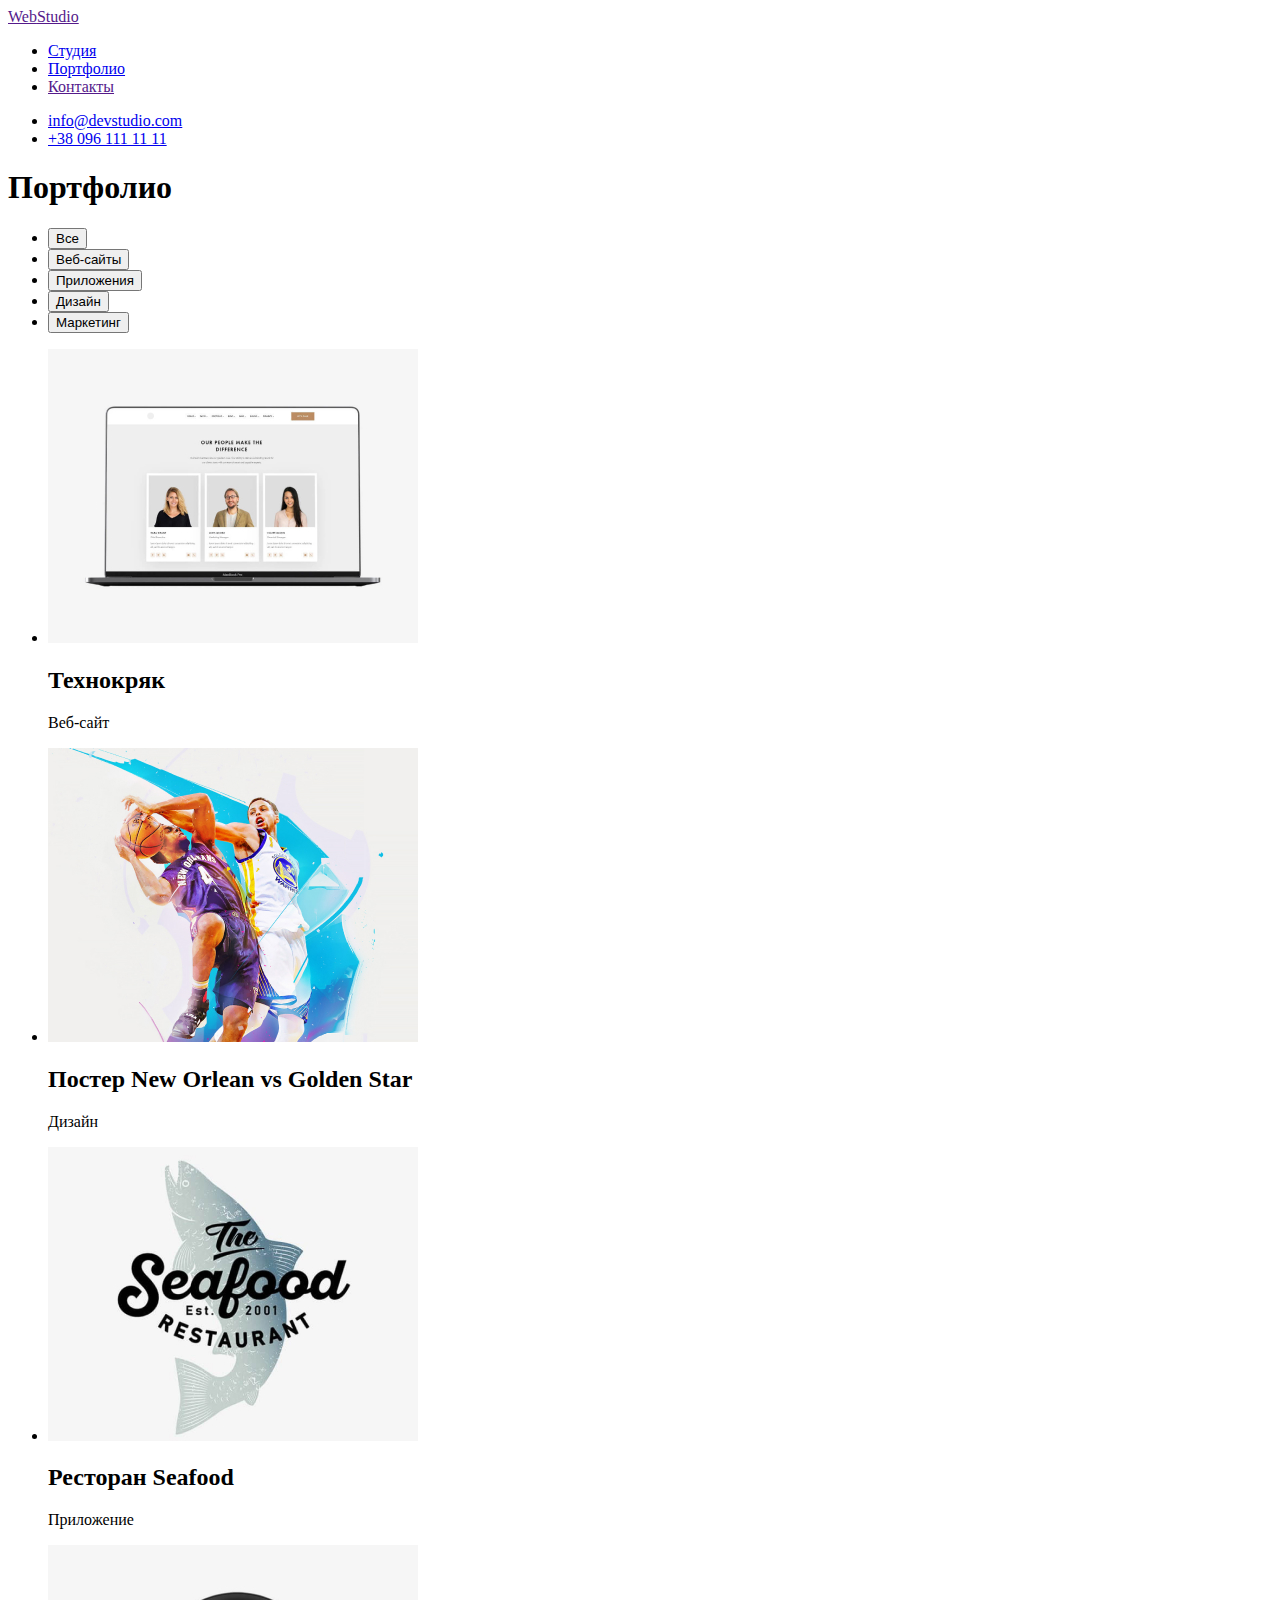
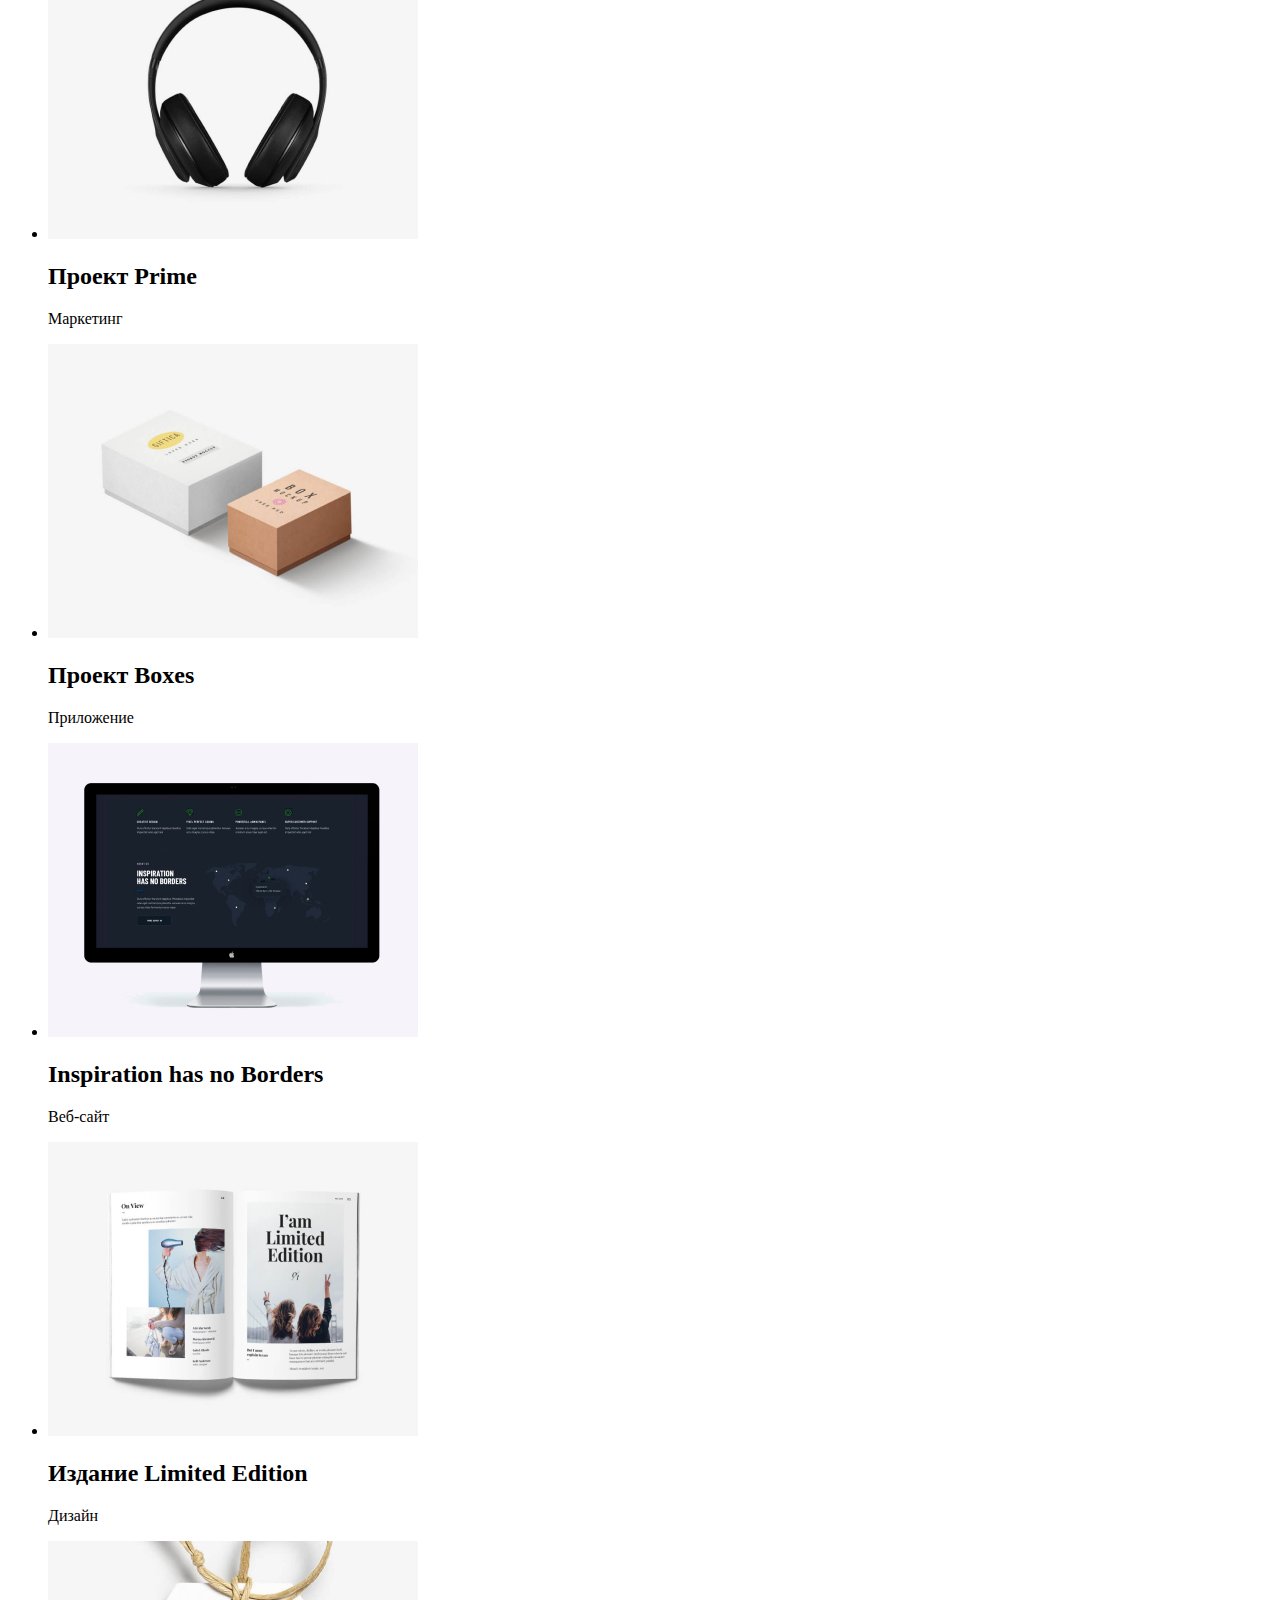
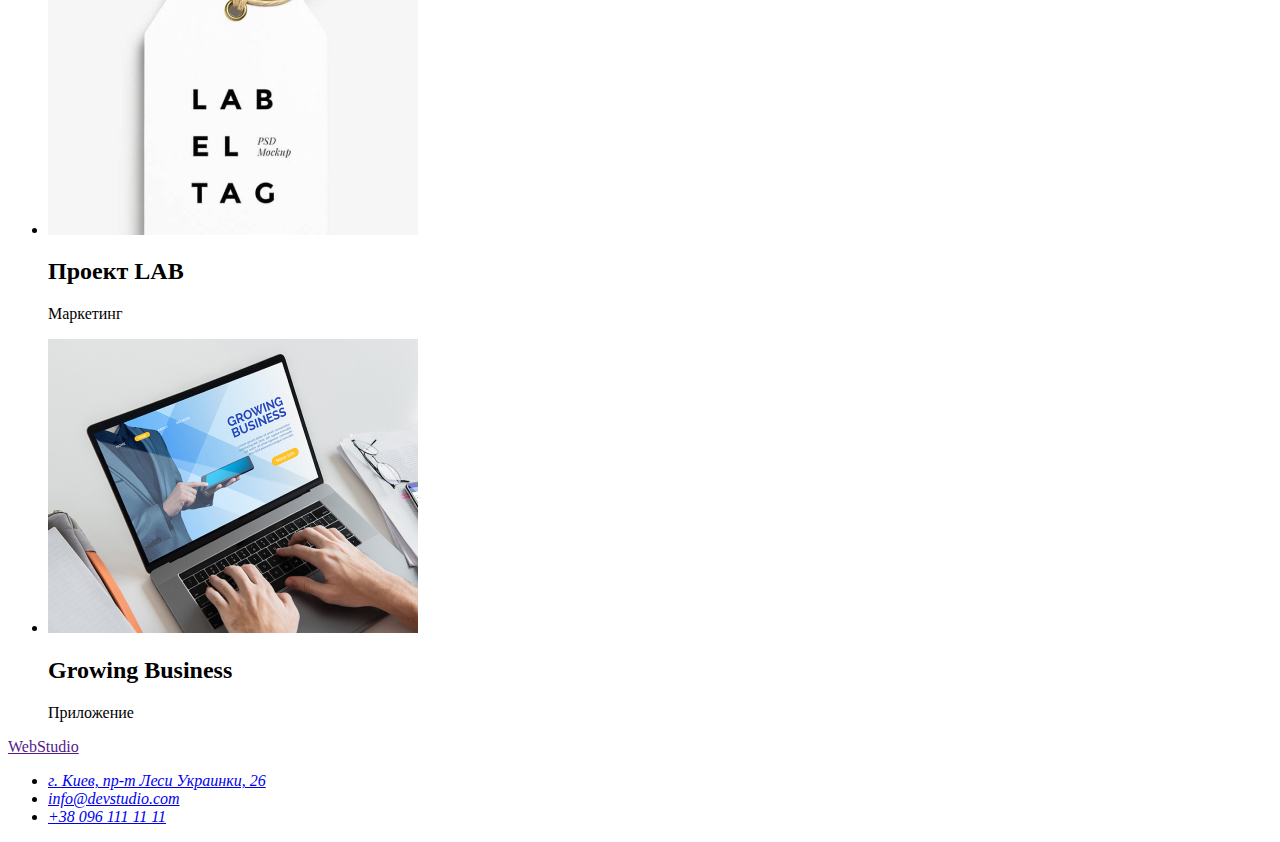
==== portfolio.html @ a083ef57 "portfolio" ====
<!DOCTYPE html>
<html lang="ru">
  <head>
    <meta charset="UTF-8" />
    <meta http-equiv="X-UA-Compatible" content="IE=edge" />
    <meta name="viewport" content="width=device-width, initial-scale=1.0" />
    <title>Домашнее задание</title>
    <link rel="preconnect" href="https://fonts.googleapis.com" />
    <link rel="preconnect" href="https://fonts.gstatic.com" crossorigin />
    <link
      href="https://fonts.googleapis.com/css2?family=Raleway:wght@700&family=Roboto:wght@400;500;700;900&display=swap"
      rel="stylesheet"
    />
    <link rel="stylesheet" href="./css/style.css" />
  </head>
  <body>
    <!--Навігація сайnа-->
    <header class="page-header">
      <nav>
        <a class="logo" href="" lang="en"
          ><span class="logo-s">Web</span>Studio</a
        >
        <ul class="site-nav list">
          <li><a class="link" href="./index.html">Студия</a></li>
          <li><a class="link current" href="./portfolio.html">Портфолио</a></li>
          <li><a class="link" href="">Контакты</a></li>
        </ul>
      </nav>
      <ul class="auth-nav list">
        <li>
          <a class="link" href="mailto:info@devstudio.com"
            >info@devstudio.com</a
          >
        </li>
        <li><a class="link" href="tel:+380961111111">+38 096 111 11 11</a></li>
      </ul>
    </header>
    <main>
      <!--Секцыя потфолыо-->
      <section class="section-work">
        <h1 class="title-nav">Портфолио</h1>
        <ul class="list">
          <li><button class="btn active" type="button">Все</button></li>
          <li><button class="btn" type="button">Веб-сайты</button></li>
          <li><button class="btn" type="button">Приложения</button></li>
          <li><button class="btn" type="button">Дизайн</button></li>
          <li><button class="btn" type="button">Маркетинг</button></li>
        </ul>

        <ul class="list">
          <li>
            <img
              src="./images/project.jpg"
              alt="ноутбук з сайтом"
              width="370"
            />
            <h2 class="title">Технокряк</h2>
            <p class="text">Веб-сайт</p>
          </li>
          <li>
            <img
              src="./images/project1.jpg"
              alt="Два баскетболысти"
              width="370"
            />
            <h2 class="title">Постер New Orlean vs Golden Star</h2>
            <p class="text">Дизайн</p>
          </li>
          <li>
            <img
              src="./images/project2.jpg"
              alt="Емблема ресторану seafood Риба"
              width="370"
            />
            <h2 class="title">Ресторан Seafood</h2>
            <p class="text">Приложение</p>
          </li>
          <li>
            <img src="./images/project3.jpg" alt="Наушники" width="370" />
            <h2 class="title">Проект Prime</h2>
            <p class="text">Маркетинг</p>
          </li>
          <li>
            <img src="./images/project4.jpg" alt="Две коробки" width="370" />
            <h2 class="title">Проект Boxes</h2>
            <p class="text">Приложение</p>
          </li>
          <li>
            <img
              src="./images/project5.jpg"
              alt="Монытор з веб сайтом"
              width="370"
            />
            <h2 class="title">Inspiration has no Borders</h2>
            <p class="text">Веб-сайт</p>
          </li>
          <li>
            <img src="./images/project6.jpg" alt="Открит журнал" width="370" />
            <h2 class="title">Издание Limited Edition</h2>
            <p class="text">Дизайн</p>
          </li>
          <li>
            <img
              src="./images/project7.jpg"
              alt="Бирка з проекта"
              width="370"
            />
            <h2 class="title">Проект LAB</h2>
            <p class="text">Маркетинг</p>
          </li>
          <li>
            <img
              src="./images/project8.jpg"
              alt="Человек набираэт текст"
              width="370"
            />
            <h2 class="title">Growing Business</h2>
            <p class="text">Приложение</p>
          </li>
        </ul>
      </section>
    </main>
    <!--Подвал сторынки з адресою-->
    <footer>
      <a class="logo footers" href="" lang="en"
        ><span class="logo-s">Web</span>Studio</a
      >
      <address class="address">
        <ul class="address-link list">
          <li>
            <a class="link map" href="https://goo.gl/maps/MDSYe2KbFYDutrP69"
              >г. Киев, пр-т Леси Украинки, 26</a
            >
          </li>
          <li>
            <a class="link mail" href="mailto:info@devstudio.com"
              >info@devstudio.com</a
            >
          </li>
          <li>
            <a class="link tel" href="tel:+380961111111">+38 096 111 11 11</a>
          </li>
        </ul>
      </address>
    </footer>
  </body>
</html>
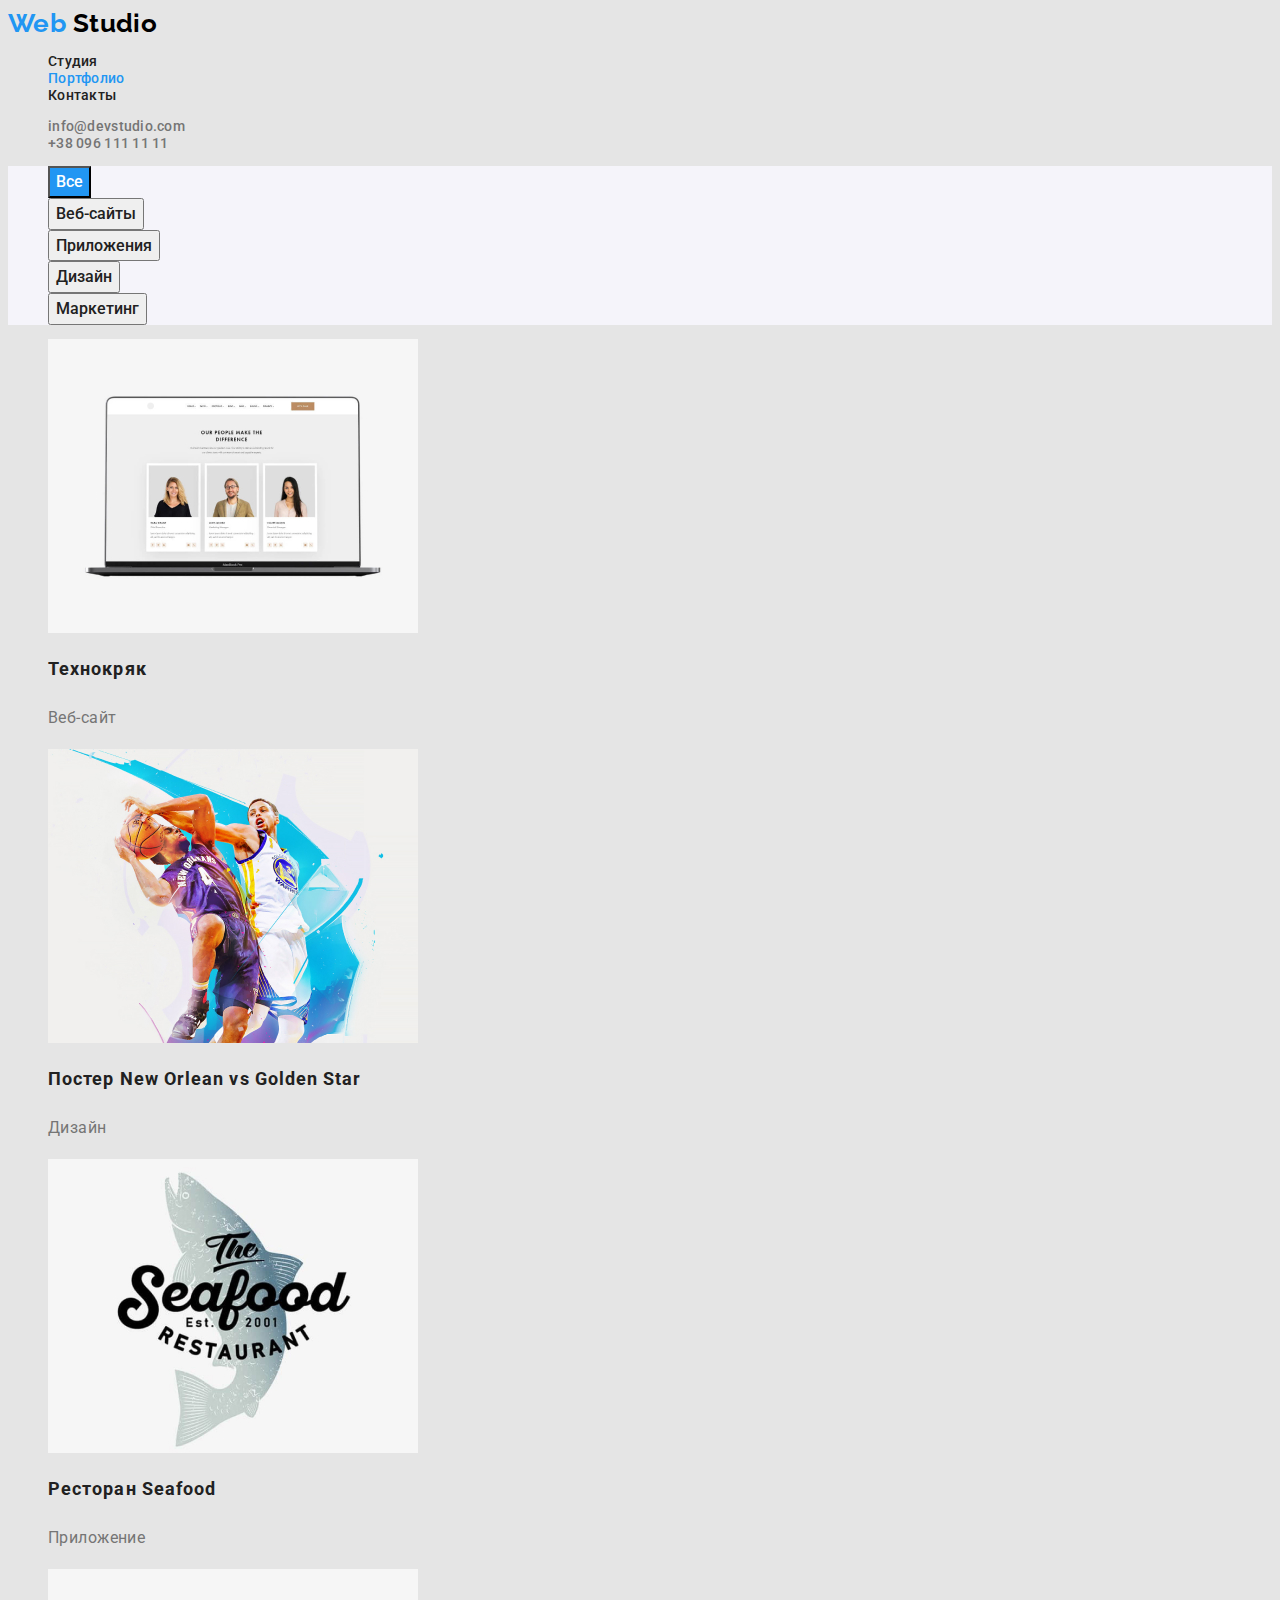
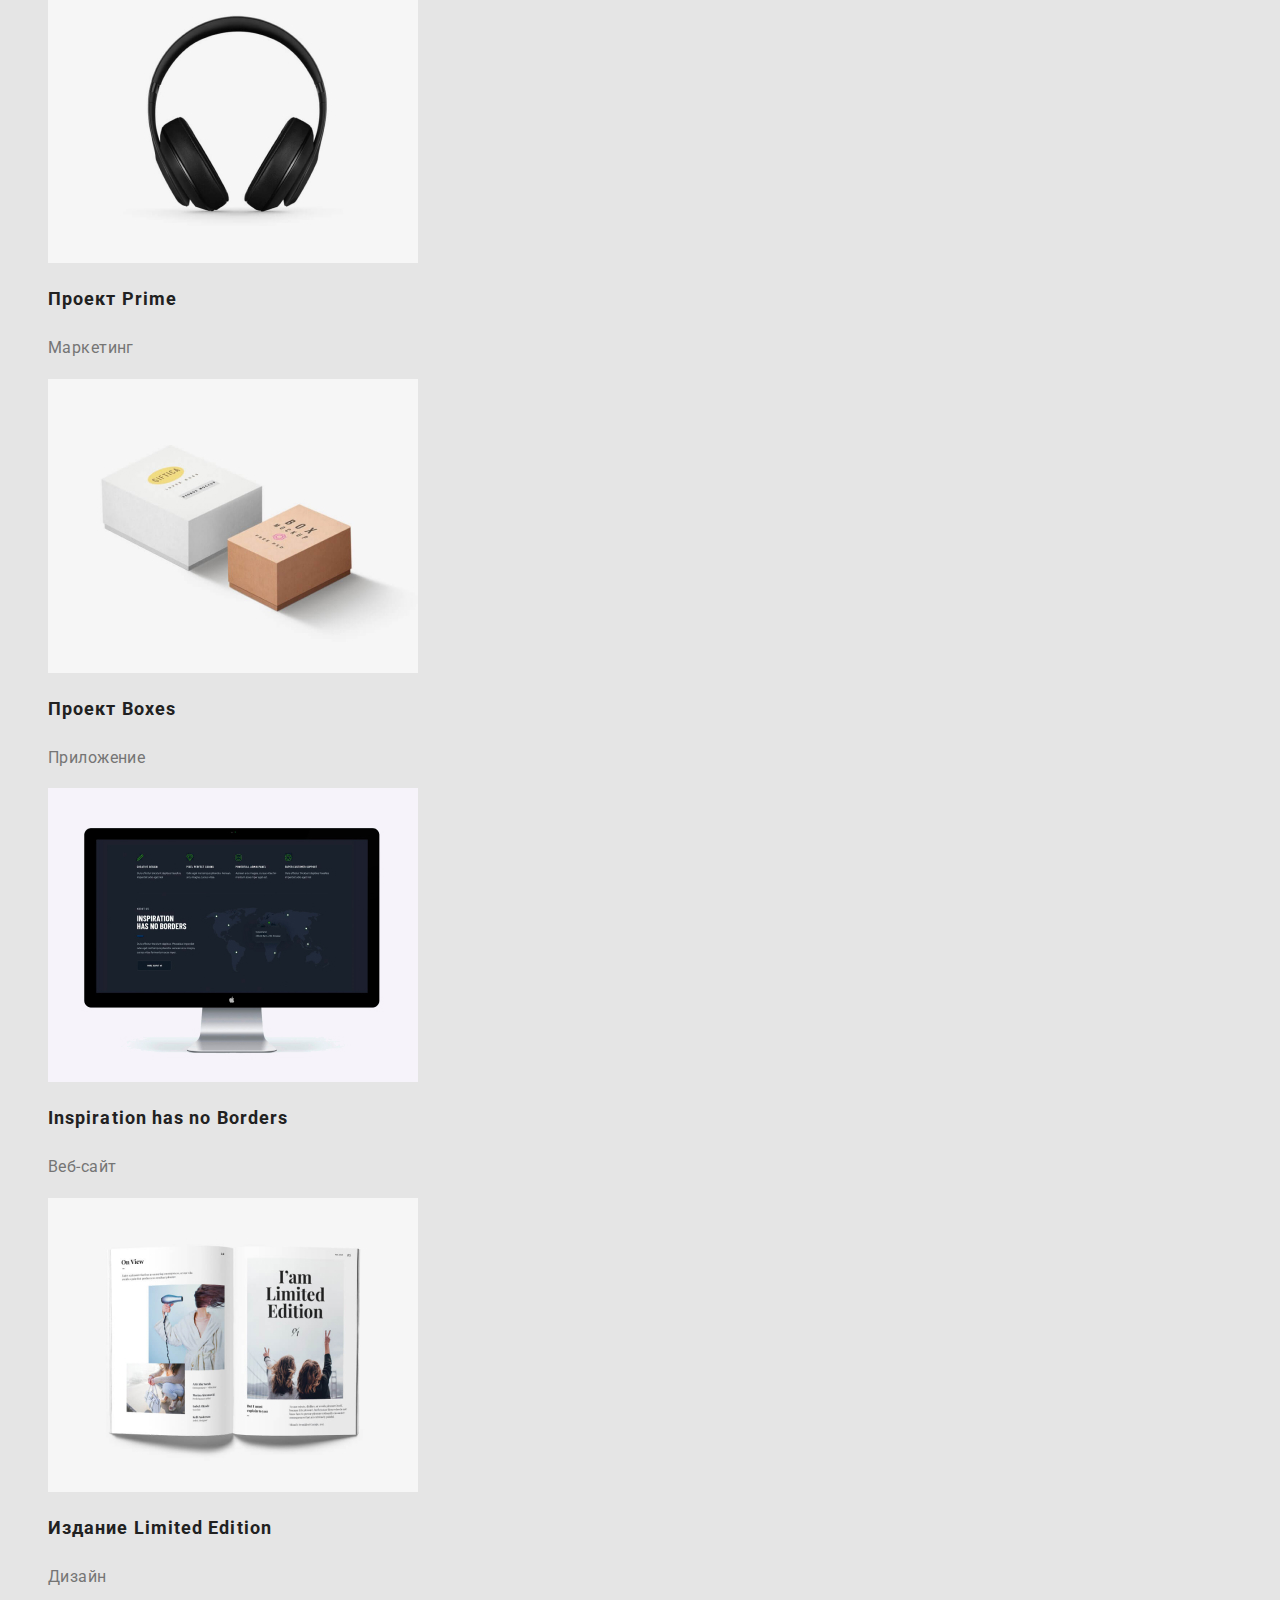
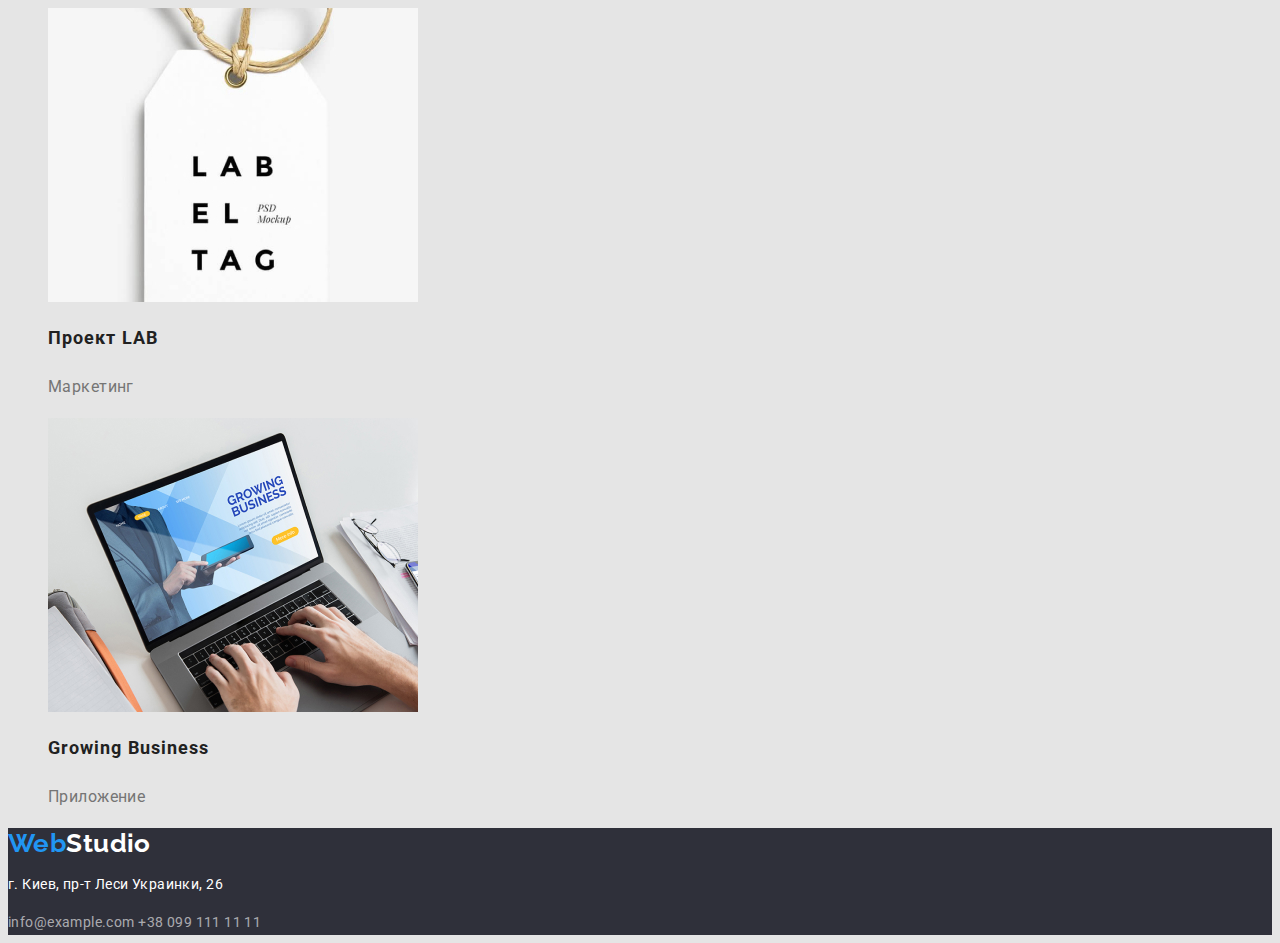
==== commit 42424241: "переробка2" ====
--- a/portfolio.html
+++ b/portfolio.html
@@ -4,143 +4,172 @@
     <meta charset="UTF-8" />
     <meta http-equiv="X-UA-Compatible" content="IE=edge" />
     <meta name="viewport" content="width=device-width, initial-scale=1.0" />
-    <title>Домашнее задание</title>
+    <title>Portfolio</title>
+    <link rel="stylesheet" href="./css/styles.css" />
     <link rel="preconnect" href="https://fonts.googleapis.com" />
     <link rel="preconnect" href="https://fonts.gstatic.com" crossorigin />
     <link
       href="https://fonts.googleapis.com/css2?family=Raleway:wght@700&family=Roboto:wght@400;500;700;900&display=swap"
       rel="stylesheet"
     />
-    <link rel="stylesheet" href="./css/style.css" />
   </head>
   <body>
-    <!--Навігація сайnа-->
-    <header class="page-header">
-      <nav>
-        <a class="logo" href="" lang="en"
-          ><span class="logo-s">Web</span>Studio</a
-        >
+    <!-- header section -->
+    <header class="header-section">
+      <nav class="link-nav">
+        <a class="header-link-logo link" href="/">
+          <span class="logo">Web</span> Studio
+        </a>
         <ul class="site-nav list">
-          <li><a class="link" href="./index.html">Студия</a></li>
-          <li><a class="link current" href="./portfolio.html">Портфолио</a></li>
-          <li><a class="link" href="">Контакты</a></li>
+          <li>
+            <a class="link-nav-studio link" href="./index.html">Студия</a>
+          </li>
+          <li>
+            <a class="link-nav-portfolio link current" href="./portfolio.html"
+              >Портфолио</a
+            >
+          </li>
+          <li>
+            <a class="link-nav-contacts link" href="">Контакты</a>
+          </li>
         </ul>
       </nav>
-      <ul class="auth-nav list">
+      <ul class="header-link-contacts list">
         <li>
-          <a class="link" href="mailto:info@devstudio.com"
-            >info@devstudio.com</a
-          >
+          <a class="header-link-mail link" href="">info@devstudio.com</a>
         </li>
-        <li><a class="link" href="tel:+380961111111">+38 096 111 11 11</a></li>
+        <li>
+          <a class="header-link-tel link" href="">+38 096 111 11 11</a>
+        </li>
       </ul>
     </header>
-    <main>
-      <!--Секцыя потфолыо-->
-      <section class="section-work">
-        <h1 class="title-nav">Портфолио</h1>
-        <ul class="list">
-          <li><button class="btn active" type="button">Все</button></li>
-          <li><button class="btn" type="button">Веб-сайты</button></li>
-          <li><button class="btn" type="button">Приложения</button></li>
-          <li><button class="btn" type="button">Дизайн</button></li>
-          <li><button class="btn" type="button">Маркетинг</button></li>
-        </ul>
-
-        <ul class="list">
+    <!-- main section portfolio -->
+    <main class="main-section-portfolio">
+      <!-- portfolio button list  -->
+      <section class="main-section-portfolio-lists">
+        <h1 class="visually-hidden">Образцы работ</h1>
+        <ul class="main-section-portfolio-buttons-list list">
           <li>
-            <img
-              src="./images/project.jpg"
-              alt="ноутбук з сайтом"
-              width="370"
-            />
-            <h2 class="title">Технокряк</h2>
-            <p class="text">Веб-сайт</p>
+            <button class="button-all" type="button">Все</button>
           </li>
           <li>
-            <img
-              src="./images/project1.jpg"
-              alt="Два баскетболысти"
-              width="370"
-            />
-            <h2 class="title">Постер New Orlean vs Golden Star</h2>
-            <p class="text">Дизайн</p>
+            <button class="button-website button" type="button">
+              Веб-сайты
+            </button>
           </li>
           <li>
-            <img
-              src="./images/project2.jpg"
-              alt="Емблема ресторану seafood Риба"
-              width="370"
-            />
-            <h2 class="title">Ресторан Seafood</h2>
-            <p class="text">Приложение</p>
+            <button class="button-Applications button" type="button">
+              Приложения
+            </button>
           </li>
           <li>
-            <img src="./images/project3.jpg" alt="Наушники" width="370" />
-            <h2 class="title">Проект Prime</h2>
-            <p class="text">Маркетинг</p>
+            <button class="button-design button" type="button">Дизайн</button>
           </li>
           <li>
-            <img src="./images/project4.jpg" alt="Две коробки" width="370" />
-            <h2 class="title">Проект Boxes</h2>
-            <p class="text">Приложение</p>
+            <button class="button-marketing button" type="button">
+              Маркетинг
+            </button>
           </li>
-          <li>
+        </ul>
+        <!-- portfolio works list  -->
+        <ul class="portfolio-works-list list">
+          <li class="portfolio-work">
             <img
+              class="portfolio-work-img"
+              src="./images/project.jpg"
+              alt="ноутбук с фотографиями"
+            />
+            <h2 class="portfolio-work-title">Технокряк</h2>
+            <p class="portfolio-work-text">Веб-сайт</p>
+          </li>
+          <li class="portfolio-work">
+            <img
+              class="portfolio-work-img"
+              src="./images/project1.jpg"
+              alt="два баскетболиста с мячом"
+            />
+            <h2 class="portfolio-work-title">
+              Постер New Orlean vs Golden Star
+            </h2>
+            <p class="portfolio-work-text">Дизайн</p>
+          </li>
+          <li class="portfolio-work">
+            <img
+              class="portfolio-work-img"
+              src="./images/project2.jpg"
+              alt="надпись с рыбкой"
+            />
+            <h2 class="portfolio-work-title">Ресторан Seafood</h2>
+            <p class="portfolio-work-text">Приложение</p>
+          </li>
+          <li class="portfolio-work">
+            <img
+              class="portfolio-work-img"
+              src="./images/project3.jpg"
+              alt="наушники"
+            />
+            <h2 class="portfolio-work-title">Проект Prime</h2>
+            <p class="portfolio-work-text">Маркетинг</p>
+          </li>
+          <li class="portfolio-work">
+            <img
+              class="portfolio-work-img"
+              src="./images/project4.jpg"
+              alt="две коробочки"
+            />
+            <h2 class="portfolio-work-title">Проект Boxes</h2>
+            <p class="portfolio-work-text">Приложение</p>
+          </li>
+          <li class="portfolio-work">
+            <img
+              class="portfolio-work-img"
               src="./images/project5.jpg"
-              alt="Монытор з веб сайтом"
-              width="370"
+              alt="монитор с изображением"
             />
-            <h2 class="title">Inspiration has no Borders</h2>
-            <p class="text">Веб-сайт</p>
+            <h2 class="portfolio-work-title">Inspiration has no Borders</h2>
+            <p class="portfolio-work-text">Веб-сайт</p>
           </li>
-          <li>
-            <img src="./images/project6.jpg" alt="Открит журнал" width="370" />
-            <h2 class="title">Издание Limited Edition</h2>
-            <p class="text">Дизайн</p>
+          <li class="portfolio-work">
+            <img
+              class="portfolio-work-img"
+              src="./images/project6.jpg"
+              alt="книга с картинками"
+            />
+            <h2 class="portfolio-work-title">Издание Limited Edition</h2>
+            <p class="portfolio-work-text">Дизайн</p>
           </li>
-          <li>
+          <li class="portfolio-work">
             <img
+              class="portfolio-work-img"
               src="./images/project7.jpg"
-              alt="Бирка з проекта"
-              width="370"
+              alt="бирка с надписью"
             />
-            <h2 class="title">Проект LAB</h2>
-            <p class="text">Маркетинг</p>
+            <h2 class="portfolio-work-title">Проект LAB</h2>
+            <p class="portfolio-work-text">Маркетинг</p>
           </li>
-          <li>
+          <li class="portfolio-work">
             <img
+              class="portfolio-work-img"
               src="./images/project8.jpg"
-              alt="Человек набираэт текст"
-              width="370"
+              alt="руки на ноутбуке"
             />
-            <h2 class="title">Growing Business</h2>
-            <p class="text">Приложение</p>
+            <h2 class="portfolio-work-title">Growing Business</h2>
+            <p class="portfolio-work-text">Приложение</p>
           </li>
         </ul>
       </section>
     </main>
-    <!--Подвал сторынки з адресою-->
-    <footer>
-      <a class="logo footers" href="" lang="en"
-        ><span class="logo-s">Web</span>Studio</a
-      >
-      <address class="address">
-        <ul class="address-link list">
-          <li>
-            <a class="link map" href="https://goo.gl/maps/MDSYe2KbFYDutrP69"
-              >г. Киев, пр-т Леси Украинки, 26</a
-            >
-          </li>
-          <li>
-            <a class="link mail" href="mailto:info@devstudio.com"
-              >info@devstudio.com</a
-            >
-          </li>
-          <li>
-            <a class="link tel" href="tel:+380961111111">+38 096 111 11 11</a>
-          </li>
-        </ul>
+    <!-- footer section -->
+    <footer class="footer-section">
+      <a class="footer-link-logo link" href="/">
+        <span class="logo">Web</span>Studio
+      </a>
+      <address class="footer-section-address">
+        <p class="footer-section-address-text">
+          г. Киев, пр-т Леси Украинки, 26
+        </p>
+        <a class="footer-section-address-mail link" href="">info@example.com</a>
+        <a class="footer-section-address-tel link" href="">+38 099 111 11 11</a>
       </address>
     </footer>
   </body>
--- a/css/styles.css
+++ b/css/styles.css
@@ -0,0 +1,239 @@
+/* === global styles =============== */
+
+:root {
+  --main-color: #212121;
+  --alt-color: #2196f3;
+  --description-color: #757575;
+  --white-color: #ffffff;
+  --rgba-color: rgba(100%, 100%, 100%, 60%);
+  --background-color: #2f303a;
+  --black-color: #000000;
+}
+.list {
+  list-style: none;
+}
+.link {
+  text-decoration: none;
+  color: var(--main-color);
+  font-style: inherit;
+}
+.link:hover,
+.link:focus {
+  color: var(--alt-color);
+}
+.link.current {
+  color: var(--alt-color);
+}
+.button:hover,
+.button:focus {
+  color: var(--alt-color);
+}
+body {
+  font-family: "Roboto", sans-serif;
+  font-size: 14px;
+  letter-spacing: 0.03em;
+  color: var(--main-color);
+  background-color: #e5e5e5;
+}
+
+.visually-hidden {
+  position: absolute;
+  width: 1px;
+  height: 1px;
+  margin: -1px;
+  border: 0;
+  padding: 0;
+  clip: rect(0 0 0 0);
+  overflow: hidden;
+}
+/* ============================ index.html ================== */
+/* === header ==== */
+
+.header-link-logo {
+  font-family: "Raleway", sans-serif;
+  font-weight: 700;
+  font-size: 26px;
+  line-height: 1.19;
+  color: var(--black-color);
+}
+.logo {
+  color: var(--alt-color);
+}
+
+.link-nav-studio,
+.link-nav-portfolio,
+.link-nav-contacts {
+  font-weight: 500;
+  line-height: 1.14;
+  letter-spacing: 0.02em;
+}
+
+.header-link-mail,
+.header-link-tel {
+  font-weight: 500;
+  line-height: 1.14;
+  letter-spacing: 0.02em;
+  color: var(--description-color);
+}
+
+/* === main section hero */
+
+.main-section-hero {
+  background-color: var(--background-color);
+}
+.main-section-hero-title {
+  font-weight: 900;
+  font-size: 44px;
+  line-height: 1.36;
+  text-align: center;
+  letter-spacing: 0.06em;
+  text-transform: uppercase;
+  color: var(--white-color);
+}
+.main-section-hero-button-container {
+  width: 200px;
+  height: 50px;
+  margin-left: 700px;
+}
+
+.main-section-hero-button {
+  font-family: "Roboto", sans-serif;
+  font-weight: 700;
+  font-size: 16px;
+  line-height: 1.87;
+  align-items: center;
+  text-align: center;
+  letter-spacing: 0.06em;
+  color: var(--white-color);
+  background-color: var(--alt-color);
+}
+.main-section-hero-button:hover,
+.main-section-hero-button:focus {
+  color: var(--white-color);
+  background-color: #188ce8;
+  cursor: pointer;
+}
+/* === main section with us ===== */
+
+.with-us-title {
+  font-weight: 700;
+  line-height: 1.14;
+  font-size: inherit;
+  text-transform: uppercase;
+  color: var(--main-color);
+}
+.with-us-text {
+  line-height: 1.92;
+  color: var(--description-color);
+}
+/* main section what are we doing */
+
+.what-are-we-doing-title {
+  font-weight: 700;
+  font-size: 36px;
+  line-height: 1.16;
+  text-align: center;
+  color: var(--main-color);
+}
+/* === main section our team ==== */
+
+.our-team-title {
+  font-weight: 700;
+  font-size: 36px;
+  line-height: 1.16;
+  text-align: center;
+  color: var(--main-color);
+}
+.our-team-name {
+  font-weight: 500;
+  font-size: 16px;
+  line-height: 1.18;
+  text-align: center;
+  color: var(--main-color);
+}
+.our-team-profession {
+  font-size: 16px;
+  line-height: 1.18;
+  text-align: center;
+  color: var(--description-color);
+}
+
+/* === footer =================== */
+
+.footer-section {
+  background: var(--background-color);
+}
+.footer-section-address {
+  font-style: inherit;
+}
+.footer-link-logo {
+  font-family: "Raleway", sans-seri;
+  font-weight: 700;
+  font-size: 26px;
+  line-height: 1.19;
+  color: var(--white-color);
+}
+.footer-section-address-text {
+  line-height: 1.71;
+  color: var(--white-color);
+}
+.footer-section-address-mail {
+  line-height: 1.71;
+  color: var(--rgba-color);
+}
+.footer-section-address-mail:hover,
+.footer-section-address-mail:focus {
+  color: var(--white-color);
+}
+.footer-section-address-tel {
+  line-height: 1.71;
+  color: var(--rgba-color);
+}
+.footer-section-address-tel:hover,
+.footer-section-address-tel:focus {
+  color: var(--white-color);
+}
+/* ========================== portfolio ==================== */
+.main-section-portfolio-buttons-list {
+  background-color: #f5f4fa;
+}
+.button-all {
+  font-family: inherit;
+  font-weight: 500;
+  font-size: 16px;
+  line-height: 1.62;
+  text-align: center;
+  cursor: pointer;
+  color: var(--white-color);
+  background-color: var(--alt-color);
+}
+.button-all:hover,
+.button-all:focus {
+  color: var(--white-color);
+  background-color: #188ce8;
+}
+.button {
+  font-family: inherit;
+  font-weight: 500;
+  font-size: 16px;
+  line-height: 1.62;
+  text-align: center;
+  cursor: pointer;
+  color: var(--main-color);
+}
+.button:hover,
+.button:focus {
+  color: var(--alt-color);
+}
+
+.portfolio-work-title {
+  font-weight: 700;
+  font-size: 18px;
+  line-height: 2;
+  letter-spacing: 0.06em;
+}
+.portfolio-work-text {
+  font-size: 16px;
+  line-height: 1.87;
+  color: var(--description-color);
+}
